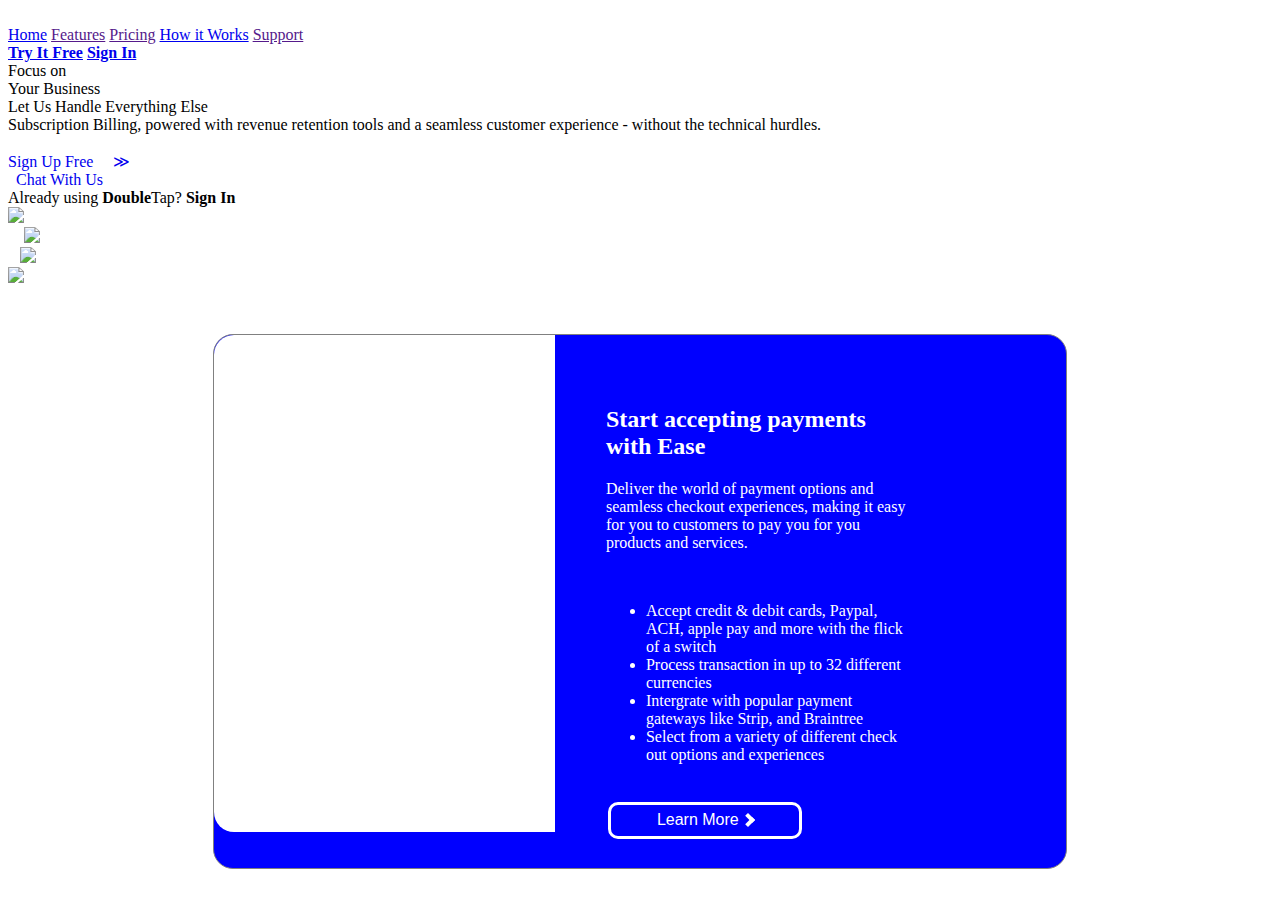
==== index.html @ 0893989f "fourth commit -GR" ====
<!DOCTYPE html>
<html lang="en">
<head>
    <meta charset="UTF-8">
    <meta http-equiv="X-UA-Compatible" content="IE=edge">
    <meta name="viewport" content="width=device-width, initial-scale=1.0">
    <title>Landing Page/Home Page</title>
    <script src="https://kit.fontawesome.com/eb70fcfa2a.js" crossorigin="anonymous"></script>
    <link rel="stylesheet" href="assets/css/main.css">
    <link rel="stylesheet" href="assets/css/index.css">
</head>

<body>
    <!-- Navbar division -->
    <nav class="navbar-main">
        <div class="logo">
            <a href="index.html"><img src="assets\image\CRM-Main\Logo.PNG" alt=""></a>
        </div>
        
        <div class="navbar-sub-left">
            <a class="nodec" href="index.html">Home</a>
            <a class="nodec" href="">Features</a>
            <a class="nodec" href="">Pricing</a>
            <a class="nodec" href="how-it-works.html">How it Works</a>
            <a class="nodec" href="">Support</a>
        </div>

        <div class="navbar-sub-right">
            <a class="nodec try-it-free-button" href="sign-up.html"><b>Try It Free</b></a>
            <a class="nodec sign-in-button" href="sign-in.html"><b>Sign In</b></a>
        </div>

    </nav>
  
    <div class="container1-hs">
        <div class="margin-hs"></div>
        <div class="header-hs">
            <div class="header-big-hs">
                Focus on<br>Your Business
            </div>
            <div class="header-med-hs">
                Let Us Handle Everything Else
            </div>
            <div class="header-main1-hs">
                Subscription Billing, powered with revenue retention tools and a 
                seamless customer experience - without the technical hurdles.
            </div>
            <br>
            <a href="sign-up.html" style="text-decoration:none;">
                <div class="button1-hs">
                        Sign Up Free &nbsp &nbsp <span style="color:rgba(236, 236, 236, 0.849)"></span>≫
                </div>
            </a>
            <a href="https://www.youtube.com/watch?v=DLzxrzFCyOs?autoplay=1" style="text-decoration:none;">
                <div class="button2-hs">
                    <i class="fas fa-comment-dots fa-1.5x"></i>&nbsp Chat With Us
                </div>
            </a>
            <div class="header-main2-hs">
                Already using <span style="font-weight:bold">Double</span>Tap? 
                <span style="font-weight:bold" a href="sign-in.html">Sign In</span>
            </div>
            <div class="details-hs">
                <img src="/assets/image/CRM-Main/Free -2@2x.png"> &nbsp &nbsp 
                <div class="separator-oval"></div> &nbsp &nbsp <img src="/assets/image/CRM-Main/Manage Customers in Minutes-4@2x.png"> 
                &nbsp &nbsp <div class="separator-oval"></div> &nbsp &nbsp<img src="/assets/image/CRM-Main/Cancel at Anytime@2x.png">
            </div>
        </div>
        <div class="image-hs">
            <img src="/assets/image/CRM-Main/Header-Side@2x.png">
        </div>
        <div class="margin-hs"></div>
    </div>

    <div class="grid-container2">

        <div class="firstC"></div>
        <div class="midC">
            <div class="pic">
                <img src="assets\image\CRM-How-it-works\credit-card-picture.png" alt="">
                
            </div>
            <div class="txt">
                <h2>Start accepting payments with Ease</h2>
                    <p>Deliver the world of payment options and seamless checkout experiences, making it easy for you to customers to pay you for you products and services.</p>
                    <br>
                    <ul>
                        <li>Accept credit & debit cards, Paypal, ACH, apple pay and more with the flick  of a switch</li>
                        <li>Process transaction in up to 32 different currencies</li>
                        <li>Intergrate with popular payment gateways like Strip, and Braintree</li>
                        <li>Select from a variety of different check out options and experiences</li>
                    </ul>
                    <br>
                    <button class="button button2"><a href="#">Learn More </a><i class="arrow right"></i></button>
            </div>
        </div>
        <!-- <div class="txt"><h3>Collect Useful Info</h3></div> -->
        <div class="lastC"></div>
    </div>

</body>

</html>
---- assets/css/index.css ----
.grid-container2{
    display: grid;
    grid-template-columns: 1fr 6fr 1fr;
    grid-row: auto;
    grid-template-areas: 
        "firstC midC lastC";
    max-height: 100%;
    
}
.firstC{
    grid-area: firstC;
}
.midC{
    grid-area: midC;
    display: grid;
    grid-template-columns: 2fr 3fr;
    grid-template-rows: auto;
    grid-template-areas: 
        "pic txt";
    max-width: 100%;
    max-height: auto;
    border: 1px solid gray;
    border-radius: 20px;
    background-color: blue;
    margin: 5%;
}
.pic {
    grid-area: pic;
    max-width: 50vh;
    max-height: 40vh;
    background-color: white;
    padding-top: 20%;
    padding-bottom: 20%;
    border-top-left-radius: 20px;
    border-bottom-left-radius: 20px;
}
.txt{
    grid-area: txt;
    color:white;
    text-align: left;
    padding: 10%;
    padding-bottom: 5%;
    padding-right: 30%;
}

.pic img{
    width:100%;
    height:auto;
    padding-top: 10%;
    padding-bottom: 10%;
    margin-bottom: 10%;
    margin-top:10%
}
.lastC{
    grid-area: lastC;
}
.button {
    background-color:blue; /* Green */
    border: none;
    border-radius: 10px;
    color: white;
    padding: 2% 15%;
    text-align: center;
    text-decoration: none;
    display: inline-block;
    font-size: 16px;
    margin: 4px 2px;
    transition-duration: 0.4s;
    cursor: pointer;
  }
  .button2 {
    background-color: blue; 
    color: white; 
    border: 3px solid white;
  }
  
  .button2:hover {
    background-color: white;
    color: blue;
  }
  .button2:hover a{
    color: blue;
  }
  .button2:hover i{
    color: blue;
  }
  .button a{
      color: white;
      text-decoration: none;
  }
  .arrow {
    /* align-content: flex-end; */
    border: solid white;
    border-width: 0 4px 4px 0;
    display: inline-block;
    padding: 3px;
  }  
  .right {
    transform: rotate(-45deg);
    -webkit-transform: rotate(-45deg);
  }
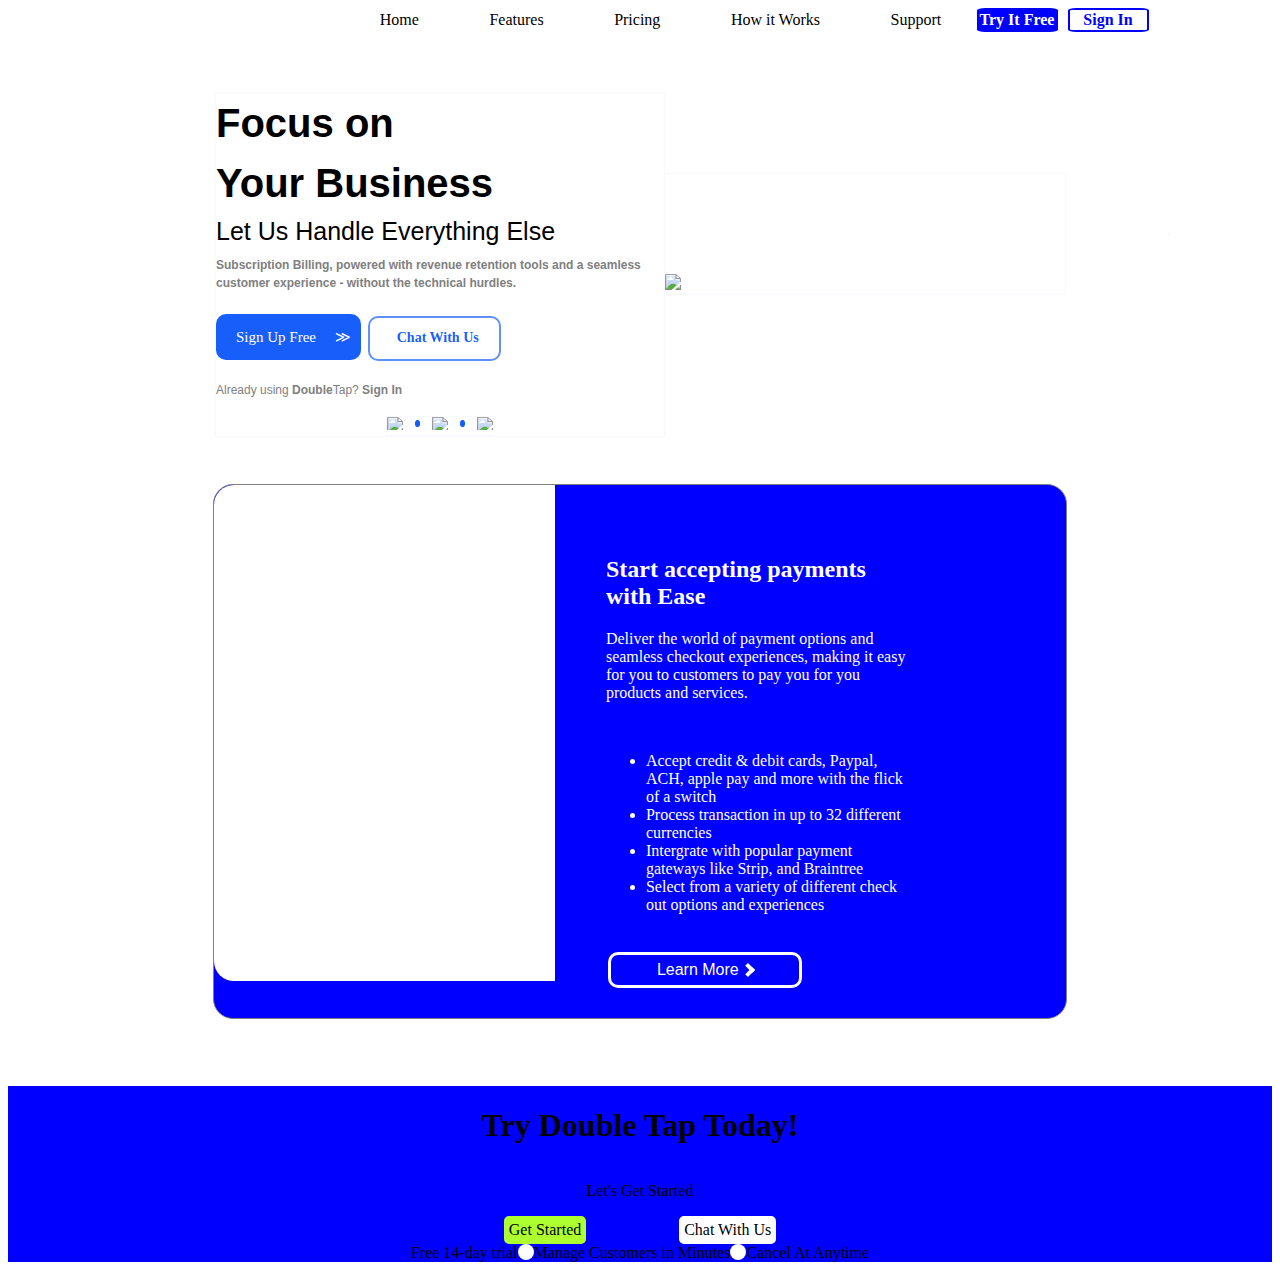
==== commit 085ab78e: "Merge pull request #6 from JSto19/master" ====
--- a/index.html
+++ b/index.html
@@ -97,7 +97,24 @@
         <!-- <div class="txt"><h3>Collect Useful Info</h3></div> -->
         <div class="lastC"></div>
     </div>
-
+    
+    <footer class="f-container">
+        <div class="inner-fc">
+            <h1>Try Double Tap Today!</h1>
+            <p>Let's Get Started</p>
+            <div class="row">
+                <a class="nodec get-started" href="" >Get Started</a>
+                <a class="nodec chat-with-us" href="">Chat With Us</a>
+            </div>
+            <div class="row2">
+                <a href="" class="nodec">Free 14-day trial</a>
+                <div class="dot"></div>
+                <a href="" class="nodec">Manage Customers in Minutes</a>
+                <div class="dot"></div>
+                <a href="" class="nodec">Cancel At Anytime</a>
+            </div>
+        </div>
+    </footer>
 </body>
 
 </html>--- a/assets/css/main.css
+++ b/assets/css/main.css
@@ -0,0 +1,279 @@
+/* "-hs" suffix is for header section ("Focus on your business" area) */
+
+@media (min-width: 910px) {
+    .container1-hs {
+      display: grid;
+      grid-template-columns: auto 450px 400px auto;
+      grid-template-rows: auto;
+      grid-template-areas:
+        "margin header image margin";
+    }
+    .header-hs {
+        margin-top: 60px;
+    }
+    .image-hs > img {
+        margin-top: 100px;
+        max-width: 400px;
+        min-width: 400px;
+    }
+    .details-hs {
+        margin-top: 17px;
+        display: flex;
+        flex-direction: row;
+    }
+}
+@media (max-width: 909px) {
+    .container1-hs {
+      display: grid;
+      grid-template-columns: auto;
+      grid-template-rows: auto;
+      grid-template-areas:
+        "margin header image margin";
+    }
+    .header-hs {
+        margin-top: 60px;
+        max-width: 400px;
+    }
+    .image-hs > img {
+        margin-top: 60px;
+        max-width: 400px;
+        min-width: 400px;
+    }
+    .details-hs {
+        margin-top: 17px;
+        display: flex;
+        flex-direction: row;
+    }
+}
+@media (max-width: 750px) {
+    .container1-hs {
+      display: grid;
+      grid-template-columns: auto;
+      grid-template-rows: auto;
+      grid-template-areas:
+        "margin header image margin";
+    }
+    .header-hs {
+        margin-top: 60px;
+        max-width: 325px;
+    }
+    .image-hs > img {
+        margin-top: 60px;
+        max-width: 350px;
+        min-width: 350px;
+    }
+    .details-hs {
+        margin-top: 17px;
+        display: flex;
+        flex-direction: row;
+    }
+}
+@media (max-width: 570px) {
+    .container1-hs {
+      display: grid;
+      grid-template-columns: auto;
+      grid-template-rows: auto;
+      grid-template-areas:
+        "margin header image margin";
+    }
+    .header-hs {
+        margin-top: 60px;
+        max-width: 290px;
+    }
+    .image-hs > img {
+        margin-top: 60px;
+        max-width: 300px;
+        min-width: 300px;
+    }
+    .details-hs {
+        display: flex;
+        flex-direction: row;
+        flex-wrap: wrap;
+        margin-top: 17px;
+        max-width: 290px;
+    }
+}
+.margin-hs, .header-hs, .image-hs, .details-hs {
+    justify-self: center;
+    align-self: center;
+    height: auto;
+    width: auto;
+    border: 1px solid ghostwhite;
+}
+
+.header-big-hs {
+    font-weight: bold; 
+    font-size: 40px;
+    line-height: 1.5;
+    font-family: Verdana, Geneva, Tahoma, sans-serif; /* placeholder font*/
+}
+.header-med-hs {
+    font-size: 25px;
+    line-height: 1.5; 
+    font-family: Verdana, Geneva, Tahoma, sans-serif; /* placeholder font*/
+}
+.header-main1-hs {
+    color: grey;
+    font-weight: bold; 
+    font-size: 12px;
+    line-height: 1.5;
+    font-family: Verdana, Geneva, Tahoma, sans-serif; /* placeholder font*/
+    margin-top: 5px;
+    margin-bottom: 0px;
+}
+.button1-hs{
+    background-color: rgba(9, 85, 250, 0.945); 
+    border: transparent;
+    border-radius: 10px;
+    color: white;
+    padding: 14px 10px 14px 20px;
+    display: inline-block;
+    font-size: 15px;
+}
+.button2-hs{
+    background-color: transparent; 
+    border: 2px solid rgba(9, 85, 250, 0.651);
+    border-radius: 10px;
+    color: rgba(9, 85, 250, 0.945);
+    display: inline-block;
+    font-size: 14px;
+    font-weight: bold;
+    margin-left: 3px;
+    margin-bottom: 15px;
+    margin-top: 6px;
+    padding: 12px 20px 13px;
+    text-align: center;
+    text-decoration: none;
+}
+.header-main2-hs {
+    color: grey;
+    font-size: 12px;
+    line-height: 1.5;
+    font-family: Verdana, Geneva, Tahoma, sans-serif; /* placeholder font*/
+    margin-top: 5px;
+    margin-bottom: 5px;
+}
+.details-hs > img {
+    height: 13px;
+    width: auto;
+}
+.separator-oval {
+    background-color: rgba(9, 85, 250, 0.945); 
+    border: solid 1px rgba(9, 85, 250, 0.945);
+    border-radius: 65%;
+    height: 5px;
+    margin-top: 3.5px;
+    width: 3px;
+}
+
+.navbar-main{
+    display: flex;
+    flex-flow: row wrap;
+    justify-content: center;
+    width: 100%;
+}
+
+.logo{
+    width: 213px;
+}
+
+
+.navbar-sub-left{
+    display: flex;
+    flex-flow: row wrap;
+    min-width: 50%;
+    max-width: 100%;
+    justify-content: space-around;
+    align-content: center;
+}
+
+
+.navbar-sub-right{
+    display: flex;
+    flex-flow: row wrap;
+    align-content: center;
+    float: right;
+}
+
+.nodec{
+    text-decoration: none;
+    color: black;
+    font-size: 16px;
+}
+
+.sign-in-button{
+    color: blue;
+    display: flex;
+    width: 75px;
+    margin-left: 10px;
+    border-radius: 10%;
+    border: 2px solid blue;
+    padding: 1px;
+    justify-content: center;
+    align-content: center;
+}
+
+.try-it-free-button{
+    background-color: blue;
+    color: white;
+    display: flex;
+    width: 75px;
+    margin-left: 0px;
+    border-radius: 10%;
+    padding: 3px;
+    justify-content: center;
+    align-content: center;
+}
+/* Footer CSS Driver Code */
+.f-container{
+    display: flex;
+    justify-content: center;
+    background-color: blue;
+    margin-bottom: 20px;
+    margin-top: 20px;
+}
+
+.inner-fc{
+    display: flex;
+    flex-flow: column;
+    justify-content: center;
+    align-content: center;
+}
+
+.inner-fc > h1{
+    text-align: center;
+}
+
+.inner-fc > p{
+    text-align: center;
+}
+
+.inner-fc > div{
+    text-align: center;
+    justify-content: space-evenly;
+    display: flex;
+}
+
+.get-started{
+    background-color: greenyellow;
+    border: 5px solid greenyellow;
+    border-radius: 5px;
+}
+
+.chat-with-us{
+    background-color: white;
+    border: 5px solid white;
+    border-radius: 5px;
+}
+
+.row2{
+    display: flex;
+    flex-direction: row;
+}
+
+.dot{
+    background-color: white;
+    border-radius: 50%;
+    height: 16px;
+    width: 16px;
+}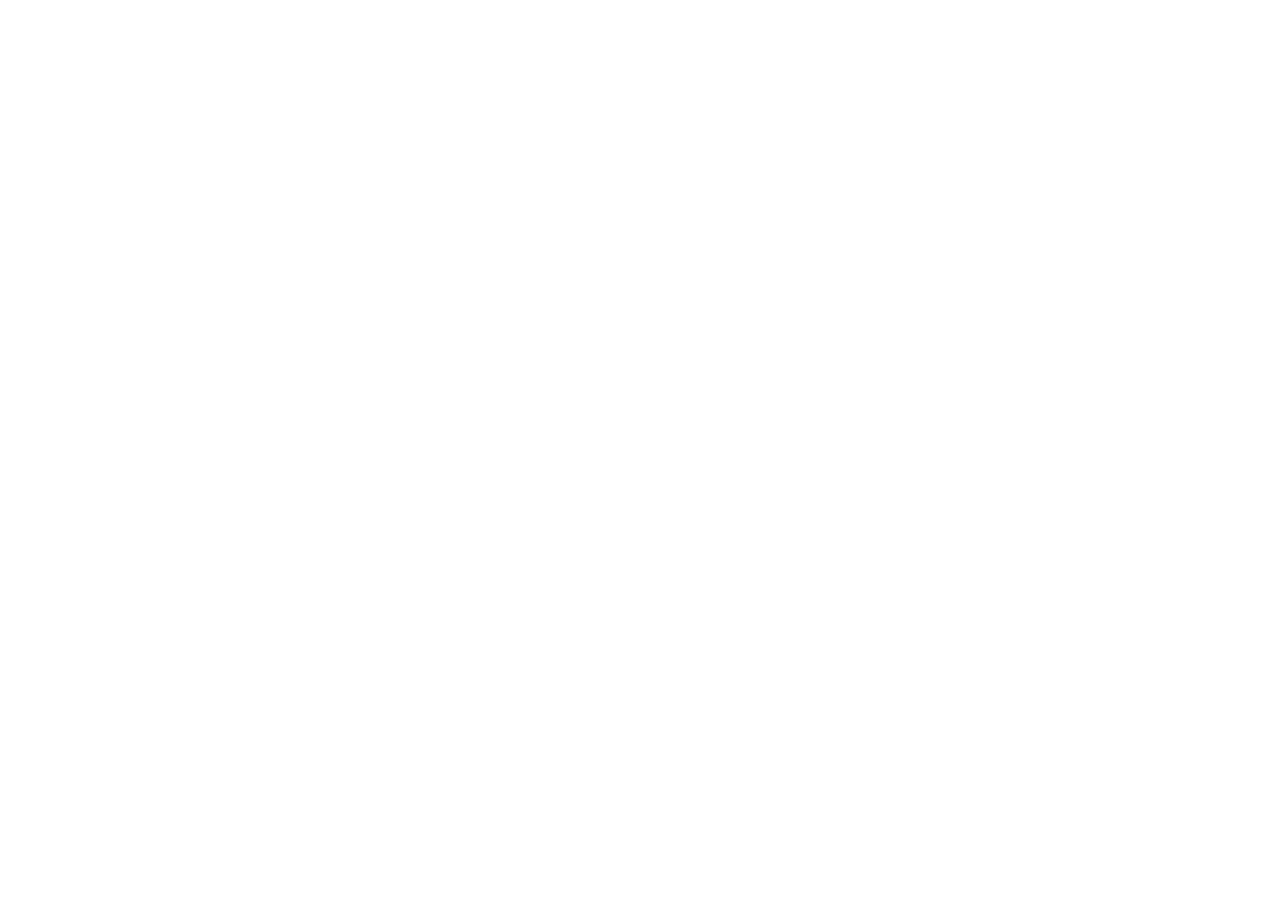
==== commit a91a7ef5: "First submit -MC" ====
--- a/index.html
+++ b/index.html
@@ -4,117 +4,9 @@
     <meta charset="UTF-8">
     <meta http-equiv="X-UA-Compatible" content="IE=edge">
     <meta name="viewport" content="width=device-width, initial-scale=1.0">
-    <title>Landing Page/Home Page</title>
-    <script src="https://kit.fontawesome.com/eb70fcfa2a.js" crossorigin="anonymous"></script>
-    <link rel="stylesheet" href="assets/css/main.css">
-    <link rel="stylesheet" href="assets/css/index.css">
+    <title>Document</title>
 </head>
-
 <body>
-    <!-- Navbar division -->
-    <nav class="navbar-main">
-        <div class="logo">
-            <a href="index.html"><img src="assets\image\CRM-Main\Logo.PNG" alt=""></a>
-        </div>
-        
-        <div class="navbar-sub-left">
-            <a class="nodec" href="index.html">Home</a>
-            <a class="nodec" href="">Features</a>
-            <a class="nodec" href="">Pricing</a>
-            <a class="nodec" href="how-it-works.html">How it Works</a>
-            <a class="nodec" href="">Support</a>
-        </div>
-
-        <div class="navbar-sub-right">
-            <a class="nodec try-it-free-button" href="sign-up.html"><b>Try It Free</b></a>
-            <a class="nodec sign-in-button" href="sign-in.html"><b>Sign In</b></a>
-        </div>
-
-    </nav>
-  
-    <div class="container1-hs">
-        <div class="margin-hs"></div>
-        <div class="header-hs">
-            <div class="header-big-hs">
-                Focus on<br>Your Business
-            </div>
-            <div class="header-med-hs">
-                Let Us Handle Everything Else
-            </div>
-            <div class="header-main1-hs">
-                Subscription Billing, powered with revenue retention tools and a 
-                seamless customer experience - without the technical hurdles.
-            </div>
-            <br>
-            <a href="sign-up.html" style="text-decoration:none;">
-                <div class="button1-hs">
-                        Sign Up Free &nbsp &nbsp <span style="color:rgba(236, 236, 236, 0.849)"></span>≫
-                </div>
-            </a>
-            <a href="https://www.youtube.com/watch?v=DLzxrzFCyOs?autoplay=1" style="text-decoration:none;">
-                <div class="button2-hs">
-                    <i class="fas fa-comment-dots fa-1.5x"></i>&nbsp Chat With Us
-                </div>
-            </a>
-            <div class="header-main2-hs">
-                Already using <span style="font-weight:bold">Double</span>Tap? 
-                <span style="font-weight:bold" a href="sign-in.html">Sign In</span>
-            </div>
-            <div class="details-hs">
-                <img src="/assets/image/CRM-Main/Free -2@2x.png"> &nbsp &nbsp 
-                <div class="separator-oval"></div> &nbsp &nbsp <img src="/assets/image/CRM-Main/Manage Customers in Minutes-4@2x.png"> 
-                &nbsp &nbsp <div class="separator-oval"></div> &nbsp &nbsp<img src="/assets/image/CRM-Main/Cancel at Anytime@2x.png">
-            </div>
-        </div>
-        <div class="image-hs">
-            <img src="/assets/image/CRM-Main/Header-Side@2x.png">
-        </div>
-        <div class="margin-hs"></div>
-    </div>
-
-    <div class="grid-container2">
-
-        <div class="firstC"></div>
-        <div class="midC">
-            <div class="pic">
-                <img src="assets\image\CRM-How-it-works\credit-card-picture.png" alt="">
-                
-            </div>
-            <div class="txt">
-                <h2>Start accepting payments with Ease</h2>
-                    <p>Deliver the world of payment options and seamless checkout experiences, making it easy for you to customers to pay you for you products and services.</p>
-                    <br>
-                    <ul>
-                        <li>Accept credit & debit cards, Paypal, ACH, apple pay and more with the flick  of a switch</li>
-                        <li>Process transaction in up to 32 different currencies</li>
-                        <li>Intergrate with popular payment gateways like Strip, and Braintree</li>
-                        <li>Select from a variety of different check out options and experiences</li>
-                    </ul>
-                    <br>
-                    <button class="button button2"><a href="#">Learn More </a><i class="arrow right"></i></button>
-            </div>
-        </div>
-        <!-- <div class="txt"><h3>Collect Useful Info</h3></div> -->
-        <div class="lastC"></div>
-    </div>
     
-    <footer class="f-container">
-        <div class="inner-fc">
-            <h1>Try Double Tap Today!</h1>
-            <p>Let's Get Started</p>
-            <div class="row">
-                <a class="nodec get-started" href="" >Get Started</a>
-                <a class="nodec chat-with-us" href="">Chat With Us</a>
-            </div>
-            <div class="row2">
-                <a href="" class="nodec">Free 14-day trial</a>
-                <div class="dot"></div>
-                <a href="" class="nodec">Manage Customers in Minutes</a>
-                <div class="dot"></div>
-                <a href="" class="nodec">Cancel At Anytime</a>
-            </div>
-        </div>
-    </footer>
 </body>
-
 </html>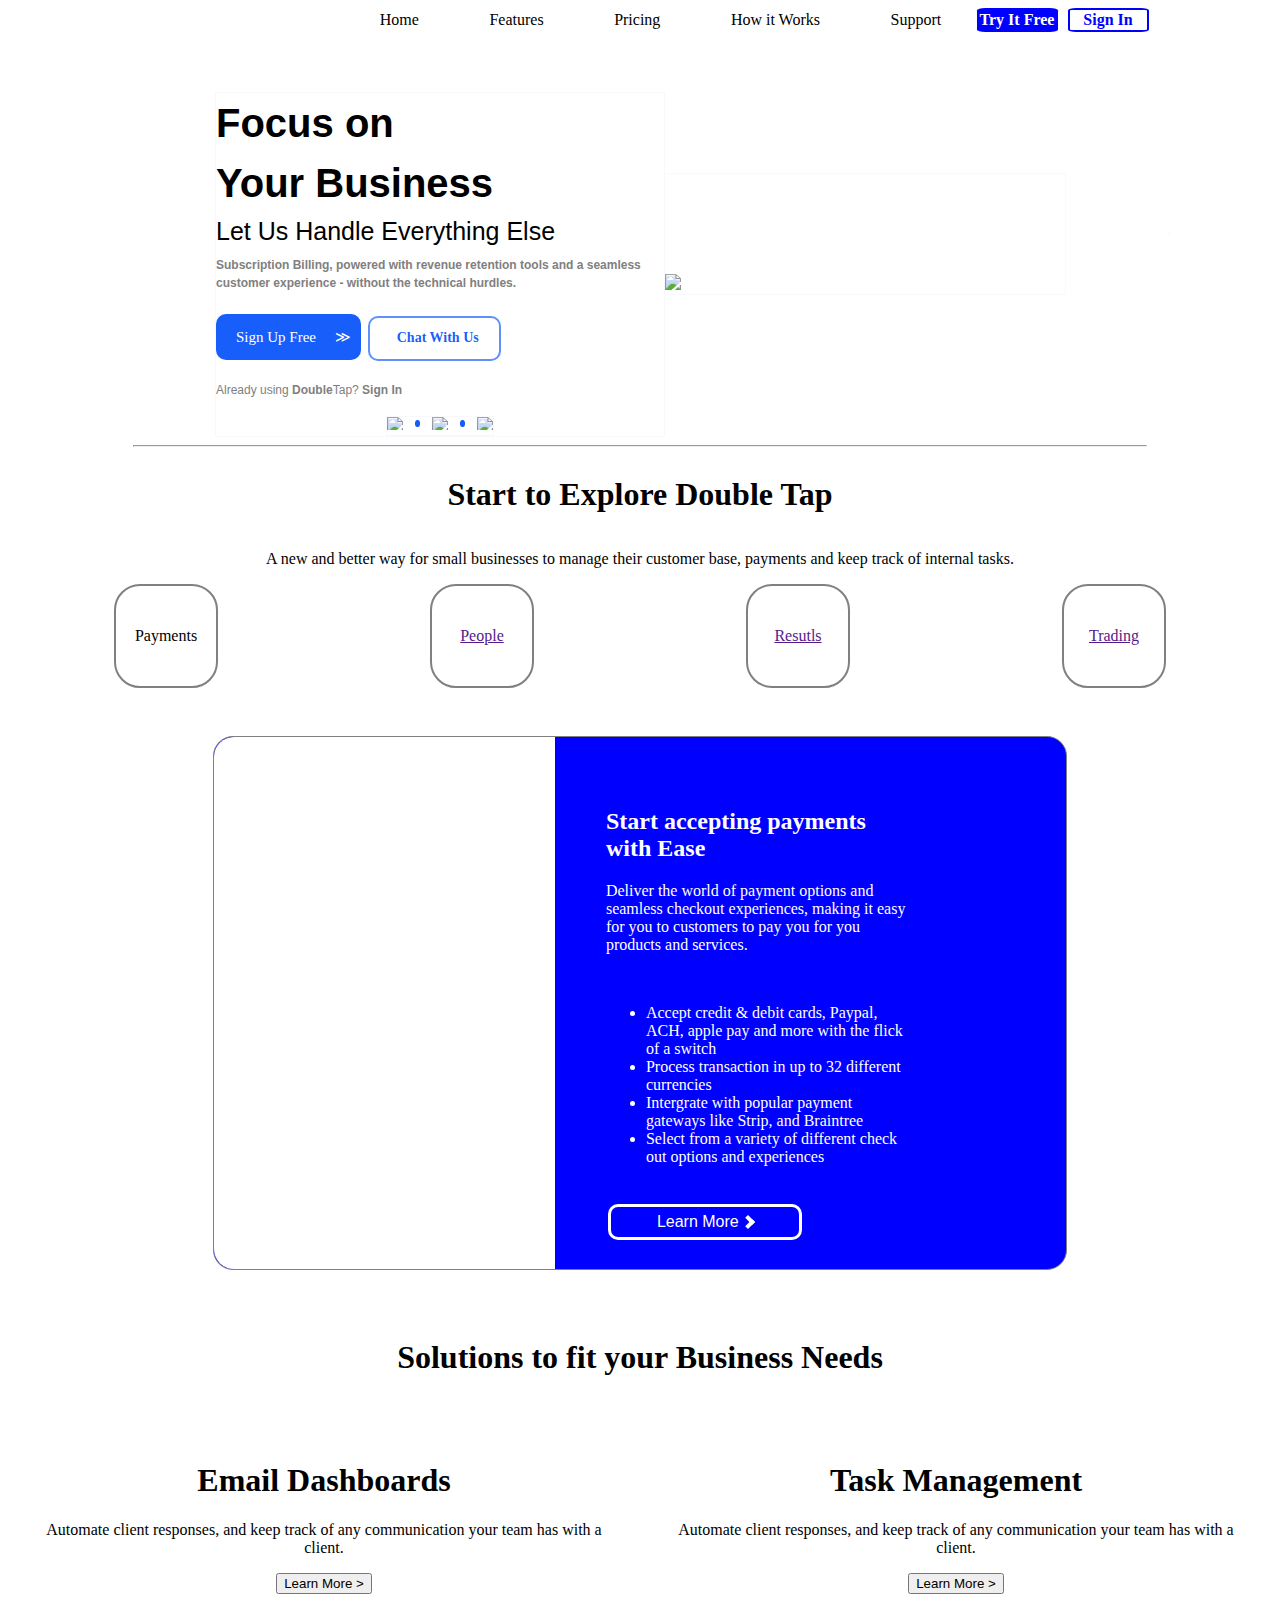
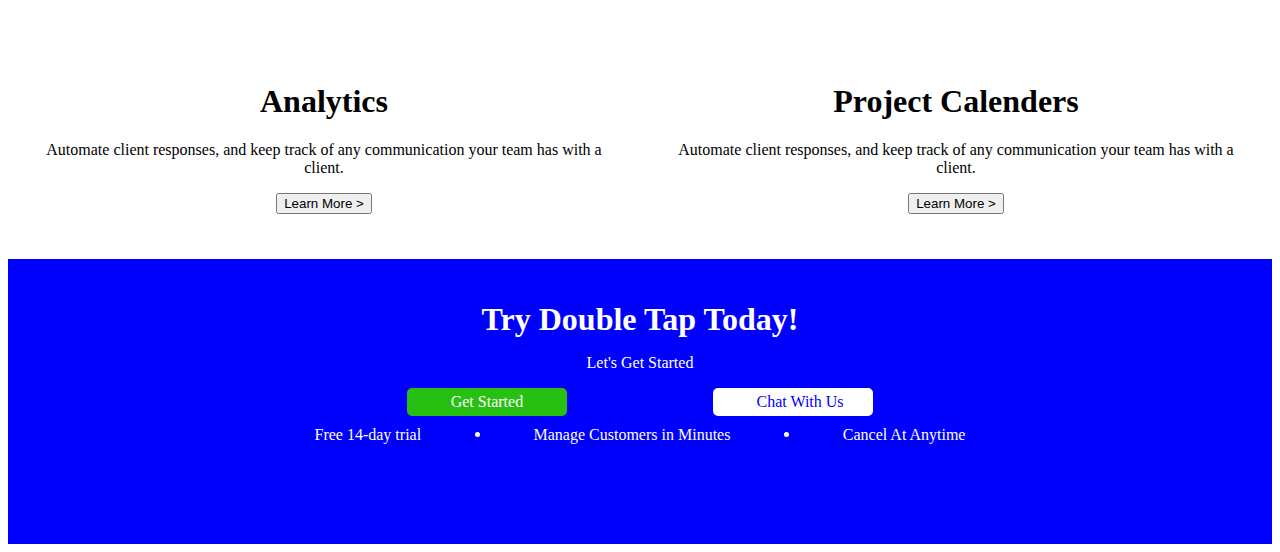
==== commit 2441d3ad: "Updates to footer and index body -GM" ====
--- a/index.html
+++ b/index.html
@@ -4,9 +4,175 @@
     <meta charset="UTF-8">
     <meta http-equiv="X-UA-Compatible" content="IE=edge">
     <meta name="viewport" content="width=device-width, initial-scale=1.0">
-    <title>Document</title>
+    <title>Landing Page/Home Page</title>
+    <script src="https://kit.fontawesome.com/eb70fcfa2a.js" crossorigin="anonymous"></script>
+    <link rel="stylesheet" href="assets/css/main.css">
+    <link rel="stylesheet" href="assets/css/index.css">
 </head>
+
 <body>
+    <!-- Navbar division -->
+    <nav class="navbar-main">
+        <div class="logo">
+            <a href="index.html"><img src="assets\image\CRM-Main\Logo.PNG" alt=""></a>
+        </div>
+        
+        <div class="navbar-sub-left">
+            <a class="nodec" href="index.html">Home</a>
+            <a class="nodec" href="">Features</a>
+            <a class="nodec" href="">Pricing</a>
+            <a class="nodec" href="how-it-works.html">How it Works</a>
+            <a class="nodec" href="">Support</a>
+        </div>
+
+        <div class="navbar-sub-right">
+            <a class="nodec try-it-free-button" href="sign-up.html"><b>Try It Free</b></a>
+            <a class="nodec sign-in-button" href="sign-in.html"><b>Sign In</b></a>
+        </div>
+
+    </nav>
+
+    <div class="container1-hs">
+        <div class="margin-hs"></div>
+        <div class="header-hs">
+            <div class="header-big-hs">
+                Focus on<br>Your Business
+            </div>
+            <div class="header-med-hs">
+                Let Us Handle Everything Else
+            </div>
+            <div class="header-main1-hs">
+                Subscription Billing, powered with revenue retention tools and a 
+                seamless customer experience - without the technical hurdles.
+            </div>
+            <br>
+            <a href="sign-up.html" style="text-decoration:none;">
+                <div class="button1-hs">
+                        Sign Up Free &nbsp &nbsp <span style="color:rgba(236, 236, 236, 0.849)"></span>≫
+                </div>
+            </a>
+            <a href="https://www.youtube.com/watch?v=DLzxrzFCyOs?autoplay=1" style="text-decoration:none;">
+                <div class="button2-hs">
+                    <i class="fas fa-comment-dots fa-1.5x"></i>&nbsp Chat With Us
+                </div>
+            </a>
+            <div class="header-main2-hs">
+                Already using <span style="font-weight:bold">Double</span>Tap? 
+                <span style="font-weight:bold" a href="sign-in.html">Sign In</span>
+            </div>
+            <div class="details-hs">
+                <img src="/assets/image/CRM-Main/Free -2@2x.png"> &nbsp &nbsp 
+                <div class="separator-oval"></div> &nbsp &nbsp <img src="/assets/image/CRM-Main/Manage Customers in Minutes-4@2x.png"> 
+                &nbsp &nbsp <div class="separator-oval"></div> &nbsp &nbsp<img src="/assets/image/CRM-Main/Cancel at Anytime@2x.png">
+            </div>
+        </div>
+        <div class="image-hs">
+            <img src="/assets/image/CRM-Main/Header-Side@2x.png">
+        </div>
+        <div class="margin-hs"></div>
+    </div>
+      
+    <hr style="width: 80%;">
+
+    <!--Start to Explore portion. uploading images and getting them into "row-img"-->
+    <div class="ex-tap">
+        <h1>Start to Explore Double Tap</h1>
+        <p>A new and better way for small businesses to manage their customer base, payments and keep track of internal tasks.</p>
+        <div class="row-4">
+            <!---->
+            <a class="exp-bord nodec" href=""><img src="https://via.placeholder.com/75" alt="">Payments</a>
+            <!--"Page-1.png is the small person image to be placed over the square" main asset files-->
+            <a class="exp-bord" href=""><img src="assets\image\CRM-Main\Page-1.png" alt="">People</a>
+            <!---->
+            <a class="exp-bord" href=""><img src="assets/image/CRM-Main/layer1.png" alt="">Resutls</a>
+            <!--Square "" with "upanddown opposite sidebyside updown directions two arros.png" Main-asset files-->
+            <a class="exp-bord" href=""><img src="assets/image/CRM-Main/upanddown opposite sidebyside updown directions two arrows.png" alt="">Trading</a>
+        </div>
+    </div>
+
+    <div class="grid-container2">
+
+        <div class="firstC"></div>
+        <div class="midC">
+            <div class="pic">
+                <img src="assets\image\CRM-How-it-works\credit-card-picture.png" alt="">
+                
+            </div>
+            <div class="txt">
+                <h2>Start accepting payments with Ease</h2>
+                    <p>Deliver the world of payment options and seamless checkout experiences, making it easy for you to customers to pay you for you products and services.</p>
+                    <br>
+                    <ul>
+                        <li>Accept credit & debit cards, Paypal, ACH, apple pay and more with the flick  of a switch</li>
+                        <li>Process transaction in up to 32 different currencies</li>
+                        <li>Intergrate with popular payment gateways like Strip, and Braintree</li>
+                        <li>Select from a variety of different check out options and experiences</li>
+                    </ul>
+                    <br>
+                    <button class="button button2"><a href="#">Learn More </a><i class="arrow right"></i></button>
+            </div>
+        </div>
+        <!-- <div class="txt"><h3>Collect Useful Info</h3></div> -->
+        <div class="lastC"></div>
+    </div>
+    <!--Ellipse 42, plus associated image need to be "hero.img"'ed over the top of these images'-->
+    <div class="four-container">
+        <div class="if-container">
+            <h1>Solutions to fit your Business Needs</h3>
+            <div class="row-12fit">
+                <!--This is ".png" plus the symbol that is hero img over it-->
+                <div class="solution-cards">
+                    <a href=""><img src="https://via.placeholder.com/150" alt=""></a>
+                    <h1>Email Dashboards</h1>
+                    <p>Automate client responses, and keep track of any communication your team has with a client.</p>
+                    <button>Learn More ></button>
+                </div>
+                <!--This is "Solutions-Email.png" plus the symbol that is hero img over it main asset files-->
+                <!--Can erase all this or build the symbol with it-->
+                <div class="solution-cards">
+                    <a href=""><img src="https://via.placeholder.com/150" alt=""></a>
+                    <h1>Task Management</h1>
+                    <p>Automate client responses, and keep track of any communication your team has with a client.</p>
+                    <button>Learn More ></button>
+                </div>
+            </div>
+            <div class="row-34fit">
+                <!--This is ".png" plus the symbol that is hero img over it-->
+                <div class="solution-cards">
+                    <a href=""><img src="https://via.placeholder.com/150" alt=""></a>
+                    <h1>Analytics</h1>
+                    <p>Automate client responses, and keep track of any communication your team has with a client.</p>
+                    <button>Learn More ></button>
+                </div>
+                <!--This is ".png" plus the symbol that is hero img over it-->
+                <div class="solution-cards">
+                    <a href=""><img src="https://via.placeholder.com/150" alt=""></a>
+                    <h1>Project Calenders</h1>
+                    <p>Automate client responses, and keep track of any communication your team has with a client.</p>
+                    <button>Learn More ></button>
+                </div>
+            </div>
+        </div>
+    </div>
+        
     
+    <footer class="f-container">
+        <div class="inner-fc">
+            <h1>Try Double Tap Today!</h1>
+            <p>Let's Get Started</p>
+            <div class="row">
+                <a class="nodec-white get-started" href="" >Get Started</a>
+                <a class="nodec-blue chat-with-us" href=""><img class="btn-scale" src="assets\image\CRM-Main\Page-1.png" alt=""> Chat With Us</a>
+            </div>
+            <div class="row2">
+                <a href="" class="nodec-white">Free 14-day trial</a>
+                <div class="dot"></div>
+                <a href="" class="nodec-white">Manage Customers in Minutes</a>
+                <div class="dot"></div>
+                <a href="" class="nodec-white">Cancel At Anytime</a>
+            </div>
+        </div>
+    </footer>
 </body>
+
 </html>--- a/assets/css/main.css
+++ b/assets/css/main.css
@@ -0,0 +1,333 @@
+/* "-hs" suffix is for header section ("Focus on your business" area) */
+
+@media (min-width: 910px) {
+    .container1-hs {
+      display: grid;
+      grid-template-columns: auto 450px 400px auto;
+      grid-template-rows: auto;
+      grid-template-areas:
+        "margin header image margin";
+    }
+    .header-hs {
+        margin-top: 60px;
+    }
+    .image-hs > img {
+        margin-top: 100px;
+        max-width: 400px;
+        min-width: 400px;
+    }
+    .details-hs {
+        margin-top: 17px;
+        display: flex;
+        flex-direction: row;
+    }
+}
+@media (max-width: 909px) {
+    .container1-hs {
+      display: grid;
+      grid-template-columns: auto;
+      grid-template-rows: auto;
+      grid-template-areas:
+        "margin header image margin";
+    }
+    .header-hs {
+        margin-top: 60px;
+        max-width: 400px;
+    }
+    .image-hs > img {
+        margin-top: 60px;
+        max-width: 400px;
+        min-width: 400px;
+    }
+    .details-hs {
+        margin-top: 17px;
+        display: flex;
+        flex-direction: row;
+    }
+}
+@media (max-width: 750px) {
+    .container1-hs {
+      display: grid;
+      grid-template-columns: auto;
+      grid-template-rows: auto;
+      grid-template-areas:
+        "margin header image margin";
+    }
+    .header-hs {
+        margin-top: 60px;
+        max-width: 325px;
+    }
+    .image-hs > img {
+        margin-top: 60px;
+        max-width: 350px;
+        min-width: 350px;
+    }
+    .details-hs {
+        margin-top: 17px;
+        display: flex;
+        flex-direction: row;
+    }
+}
+@media (max-width: 570px) {
+    .container1-hs {
+      display: grid;
+      grid-template-columns: auto;
+      grid-template-rows: auto;
+      grid-template-areas:
+        "margin header image margin";
+    }
+    .header-hs {
+        margin-top: 60px;
+        max-width: 290px;
+    }
+    .image-hs > img {
+        margin-top: 60px;
+        max-width: 300px;
+        min-width: 300px;
+    }
+    .details-hs {
+        display: flex;
+        flex-direction: row;
+        flex-wrap: wrap;
+        margin-top: 17px;
+        max-width: 290px;
+    }
+}
+.margin-hs, .header-hs, .image-hs, .details-hs {
+    justify-self: center;
+    align-self: center;
+    height: auto;
+    width: auto;
+    border: 1px solid ghostwhite;
+}
+
+.header-big-hs {
+    font-weight: bold; 
+    font-size: 40px;
+    line-height: 1.5;
+    font-family: Verdana, Geneva, Tahoma, sans-serif; /* placeholder font*/
+}
+.header-med-hs {
+    font-size: 25px;
+    line-height: 1.5; 
+    font-family: Verdana, Geneva, Tahoma, sans-serif; /* placeholder font*/
+}
+.header-main1-hs {
+    color: grey;
+    font-weight: bold; 
+    font-size: 12px;
+    line-height: 1.5;
+    font-family: Verdana, Geneva, Tahoma, sans-serif; /* placeholder font*/
+    margin-top: 5px;
+    margin-bottom: 0px;
+}
+.button1-hs{
+    background-color: rgba(9, 85, 250, 0.945); 
+    border: transparent;
+    border-radius: 10px;
+    color: white;
+    padding: 14px 10px 14px 20px;
+    display: inline-block;
+    font-size: 15px;
+}
+.button2-hs{
+    background-color: transparent; 
+    border: 2px solid rgba(9, 85, 250, 0.651);
+    border-radius: 10px;
+    color: rgba(9, 85, 250, 0.945);
+    display: inline-block;
+    font-size: 14px;
+    font-weight: bold;
+    margin-left: 3px;
+    margin-bottom: 15px;
+    margin-top: 6px;
+    padding: 12px 20px 13px;
+    text-align: center;
+    text-decoration: none;
+}
+.header-main2-hs {
+    color: grey;
+    font-size: 12px;
+    line-height: 1.5;
+    font-family: Verdana, Geneva, Tahoma, sans-serif; /* placeholder font*/
+    margin-top: 5px;
+    margin-bottom: 5px;
+}
+.details-hs > img {
+    height: 13px;
+    width: auto;
+}
+.separator-oval {
+    background-color: rgba(9, 85, 250, 0.945); 
+    border: solid 1px rgba(9, 85, 250, 0.945);
+    border-radius: 65%;
+    height: 5px;
+    margin-top: 3.5px;
+    width: 3px;
+}
+
+.navbar-main{
+    display: flex;
+    flex-flow: row wrap;
+    justify-content: center;
+    width: 100%;
+}
+
+.logo{
+    width: 213px;
+}
+
+
+.navbar-sub-left{
+    display: flex;
+    flex-flow: row wrap;
+    min-width: 50%;
+    max-width: 100%;
+    justify-content: space-around;
+    align-content: center;
+}
+
+
+.navbar-sub-right{
+    display: flex;
+    flex-flow: row wrap;
+    align-content: center;
+    float: right;
+}
+
+.nodec{
+    text-decoration: none;
+    color: black;
+    font-size: 16px;
+}
+
+.sign-in-button{
+    color: blue;
+    display: flex;
+    width: 75px;
+    margin-left: 10px;
+    border-radius: 10%;
+    border: 2px solid blue;
+    padding: 1px;
+    justify-content: center;
+    align-content: center;
+}
+
+.try-it-free-button{
+    background-color: blue;
+    color: white;
+    display: flex;
+    width: 75px;
+    margin-left: 0px;
+    border-radius: 10%;
+    padding: 3px;
+    justify-content: center;
+    align-content: center;
+}
+
+.four-container{
+    display: flex;
+    justify-content: center;
+}
+
+.if-container{
+    display: flex;
+    flex-flow: column;
+    justify-content: center;
+    align-content: center; 
+    align-items: center;  
+}
+
+.row-12fit{
+    text-align: center;
+    justify-content: space-evenly;
+    display: flex;
+}
+
+.row-34fit{
+    text-align: center;
+    justify-content: space-evenly;
+    display: flex;
+}
+
+
+/* Footer CSS Driver Code */
+.f-container{
+    display: flex;
+    justify-content: center;
+    background-color: blue;
+    margin-top: 20px;
+}
+
+.inner-fc{
+    display: flex;
+    flex-flow: column;
+    margin-top: 20px;
+    margin-bottom: 100px;
+    max-width: 80%;
+    min-width: 60%;
+}
+
+.inner-fc > h1{
+    margin-bottom: 0px;
+    text-align: center;
+    color: white;
+}
+
+.inner-fc > p{
+    text-align: center;
+    color: white;
+}
+
+.inner-fc > div{
+    text-align: center;
+    justify-content: space-evenly;
+    display: flex;
+}
+
+.get-started{
+    background-color: rgb(39, 192, 18);
+    border: 5px solid rgb(39, 192, 18);
+    width: 150px;
+    border-radius: 5px;
+}
+
+.chat-with-us{
+    background-color: white;
+    border: 5px solid white;
+    width: 150px;
+    border-radius: 5px;
+}
+
+.row2{
+    margin-top: 10px;
+    display: flex;
+    flex-direction: row;
+    align-items: center;
+    justify-content: space-around;
+}
+
+.dot{
+    display: flex;
+    background-color: white;
+    border-radius: 50%;
+    height: 5px;
+    width: 5px;
+}
+
+.nodec-white{
+    text-decoration: none;
+    color: rgb(255, 255, 255);
+    font-size: 16px;
+}
+
+.nodec-blue{
+    text-decoration: none;
+    color: blue;
+    font-size: 16px;
+}
+
+.btn-scale{
+    height: 15px;
+    margin-right: 10px;
+}--- a/assets/css/index.css
+++ b/assets/css/index.css
@@ -0,0 +1,138 @@
+
+.grid-container2{
+    display: grid;
+    grid-template-columns: 1fr 6fr 1fr;
+    grid-row: auto;
+    grid-template-areas: 
+        "firstC midC lastC";
+    max-height: 100%;
+    
+}
+.firstC{
+    grid-area: firstC;
+}
+.midC{
+    grid-area: midC;
+    display: grid;
+    grid-template-columns: 2fr 3fr;
+    grid-template-rows: auto;
+    grid-template-areas: 
+        "pic txt";
+    max-width: 100%;
+    max-height: auto;
+    border: 1px solid gray;
+    border-radius: 20px;
+    background-color: blue;
+    margin: 5%;
+}
+.pic {
+    grid-area: pic;
+    max-width: 50vh;
+    /* changed max height to be 100%.  This is the height within the container, and makes sure the white background always goes to the edges. */
+    max-height: 100%;
+    background-color: white;
+    padding-top: 20%;
+    padding-bottom: 20%;
+    border-top-left-radius: 20px;
+    border-bottom-left-radius: 20px;
+}
+.txt{
+    grid-area: txt;
+    color:white;
+    text-align: left;
+    padding: 10%;
+    padding-bottom: 5%;
+    padding-right: 30%;
+}
+
+.pic img{
+    width:100%;
+    height:auto;
+    padding-top: 10%;
+    padding-bottom: 10%;
+    margin-bottom: 10%;
+    margin-top:10%
+}
+.lastC{
+    grid-area: lastC;
+}
+.button {
+    background-color:blue; /* Green */
+    border: none;
+    border-radius: 10px;
+    color: white;
+    padding: 2% 15%;
+    text-align: center;
+    text-decoration: none;
+    display: inline-block;
+    font-size: 16px;
+    margin: 4px 2px;
+    transition-duration: 0.4s;
+    cursor: pointer;
+  }
+  .button2 {
+    background-color: blue; 
+    color: white; 
+    border: 3px solid white;
+  }
+  
+  .button2:hover {
+    background-color: white;
+    color: blue;
+  }
+  .button2:hover a{
+    color: blue;
+  }
+  .button2:hover i{
+    color: blue;
+  }
+  .button a{
+      color: white;
+      text-decoration: none;
+  }
+  .arrow {
+    /* align-content: flex-end; */
+    border: solid white;
+    border-width: 0 4px 4px 0;
+    display: inline-block;
+    padding: 3px;
+  }  
+  .right {
+    transform: rotate(-45deg);
+    -webkit-transform: rotate(-45deg);
+  }
+
+.solution-cards{
+  margin: 25px;
+}
+
+.ex-tap{
+  display: flex;
+  flex-flow: column;
+  align-items: center;
+}
+
+.row-img{
+  display: flex;
+  flex-flow: row wrap;
+  justify-content: space-between;
+}
+
+.row-4{
+  width: 100%;
+  display: flex;
+  align-items: center;
+  justify-content:space-around;
+}
+
+.exp-bord{
+  display: flex;
+  flex-flow: column;
+  align-items: center;
+  justify-content: center;
+  border: 2px solid grey;
+  width: 90px;
+  height: 90px;
+  border-radius: 25%;
+  padding: 5px;
+}